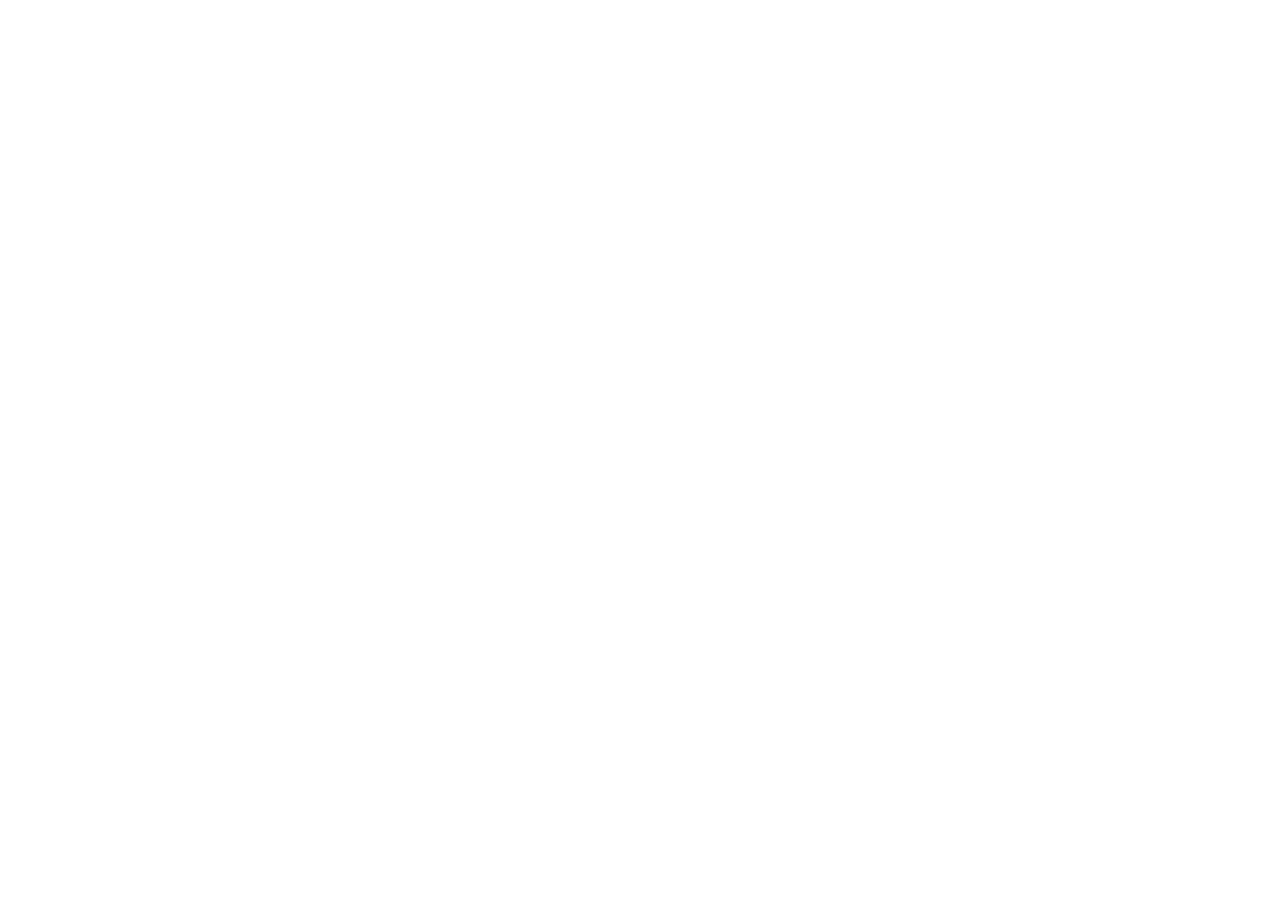
==== blog.html @ 9ce0d679 "Files set up" ====
<!DOCTYPE html>
<html lang="en">
<head>
    <meta charset="UTF-8">
    <meta name="viewport" content="width=device-width, initial-scale=1.0">
    <title>My Blog Posts</title>
    <link rel="stylesheet" href="assets/css/styles.css"/>
    <link rel="stylesheet" href="assets/css/blog.css"/>
</head>
<body>
    <script src="assets/js/logic.js"></script>
    <script src="assets/js/blog.js"></script>
</body>
</html>
---- assets/css/styles.css ----
/* Reset */

/* Dark Mode */
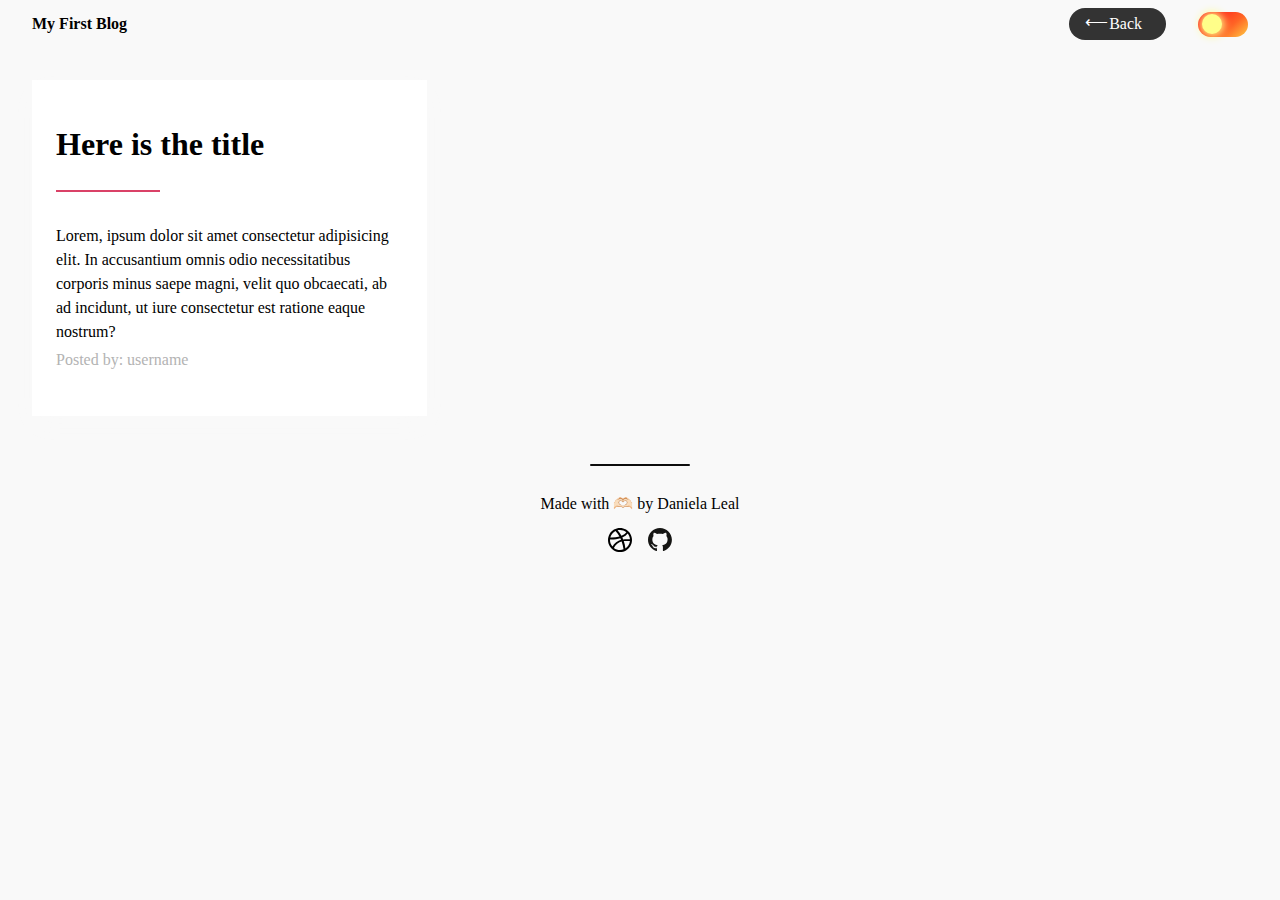
==== commit 32458648: "Created HTML elements and styles for Blog page and finished setting up dark mode" ====
--- a/blog.html
+++ b/blog.html
@@ -7,7 +7,36 @@
     <link rel="stylesheet" href="assets/css/styles.css"/>
     <link rel="stylesheet" href="assets/css/blog.css"/>
 </head>
-<body>
+<body class="light">
+    <header>
+        <h1>My First Blog</h1>
+        <div>
+            <a href="index.html" class="button">Back</a>
+            <input type="checkbox" id="darkmode-toggle" />
+            <label for="darkmode-toggle" class="darkmode-button"></label>
+        </div>
+      </header>
+      <main>
+        
+        <section class="posts-container">
+            <article class="post-item">
+                <h2 class="post-title">Here is the title</h2>
+                <p class="post-content">Lorem, ipsum dolor sit amet consectetur adipisicing elit. In accusantium omnis odio necessitatibus corporis minus saepe magni, velit quo obcaecati, ab ad incidunt, ut iure consectetur est ratione eaque nostrum?</p>
+                <p class="post-user">Posted by: username</p>
+            </article>
+        </section>
+      </main>
+      <footer>
+        <p>Made with 🫶🏻 by Daniela Leal</p>
+        <div class="social-links">
+          <a href="https://dribbble.com/falfada" target="_blank">
+            <img src="assets/img/dribbble-icon.svg" alt="Dribbble Icon"/>
+          </a>
+          <a href="https://github.com/falfada" target="_blank">
+            <img src="assets/img/github-icon.svg" alt="Github Icon"/>
+          </a>
+        </div>
+      </footer>
     <script src="assets/js/logic.js"></script>
     <script src="assets/js/blog.js"></script>
 </body>
--- a/assets/css/styles.css
+++ b/assets/css/styles.css
@@ -1,3 +1,187 @@
+/* Variables */
+:root {
+  --white: #fff;
+  --backgroundBlack: #161616;
+  --black: #0d0d0d;
+  --darkgrey: #333;
+  --grey: #b3b3b3;
+  --lightgrey: #f9f9f9;
+  --cyan: #6fffe9;
+  --raspberry: #da4167;
+}
+
 /* Reset */
+* {
+  margin: 0;
+  padding: 0;
+  box-sizing: border-box;
+}
+html {
+  height: 100%;
+}
 
-/* Dark Mode */+body {
+  min-height: 100%;
+  line-height: 1;
+  font-family: "PT Serif", serif;
+  transition: all .3s ease;
+}
+body.light{
+  background-color: var(--lightgrey);
+}
+body.dark{
+  background-color: var(--backgroundBlack);
+}
+
+h1,
+h2,
+h3,
+h4,
+h5,
+h6 {
+  font-size: 100%;
+}
+
+input,
+select,
+option,
+optgroup,
+textarea,
+button,
+pre,
+code {
+  font-size: 100%;
+  font-family: "PT Serif", serif;
+}
+
+ol,
+ul {
+  list-style: none;
+}
+/* Header */
+header.header-home{
+  width: 100%;
+  padding: .5rem 2rem;
+  display: flex;
+  justify-content: flex-end;
+}
+
+header{
+  width: 100%;
+  padding: .5rem 2rem;
+  display: flex;
+  justify-content: space-between;
+  align-items: center;
+}
+header > div{
+  display: flex;
+  gap: 1rem;
+  align-items: center;
+}
+
+/* Footer */
+footer{
+  width: 100%;
+  padding: 2rem;
+  position: relative;
+  text-align: center;
+  margin-top: 3rem;
+}
+footer::after{
+  content: '';
+  width: 100px;
+  height: 2px;
+  border-radius: 8px;
+  background: var(--black);
+  position: absolute;
+  top: 0;
+  left: 50%;
+  transform: translateX(-50%);
+}
+.social-links{
+  display: flex;
+  justify-content: center;
+  gap: 1rem;
+  margin-top: 1rem;
+}
+.social-links img{
+  width: 24px;
+}
+/* Headings */
+h1.home-title{
+  width: 100%;
+  padding: 0 10rem;
+  font-size: 12rem;
+}
+h2{
+  font-size: 4rem;
+  margin-bottom: 2rem;
+}
+
+/* Dark Mode */
+label.darkmode-button {
+  width: 50px;
+  height: 25px;
+  border-radius: 200px;
+  display: block;
+  cursor: pointer;
+  background-color: #ffcb43;
+  background-image: linear-gradient(
+    319deg,
+    #ffcb43 0%,
+    #ff6425 37%,
+    #ff0016 100%
+  );
+  transition: all 0.3s ease;
+  position: relative;
+}
+label.darkmode-button::after {
+  content: "";
+  width: 20px;
+  height: 20px;
+  border-radius: 100%;
+  background: rgb(255, 254, 137);
+  box-shadow: 0 0 8px 2px rgba(255, 254, 137, 1);
+  position: absolute;
+  top: 50%;
+  left: 4px;
+  transform: translateY(-50%);
+  display: flex;
+  justify-content: center;
+  align-items: center;
+  transition: all 0.3s ease;
+  font-size: 10px;
+}
+#darkmode-toggle:checked + label.darkmode-button {
+  background-color: #2b4162;
+  background-image: linear-gradient(315deg, #2b4162 0%, #12100e 74%);
+  border: .1px solid var(--lightgrey);
+}
+#darkmode-toggle:checked + label.darkmode-button::after {
+  background: var(--white);
+  transform: translate(110%, -50%);
+  box-shadow: 0 0 8px 4px rgba(255, 255, 255, 0.6);
+}
+#darkmode-toggle{
+    width: 0;
+    height: 0;
+    visibility: hidden;
+}
+
+body.dark h1{
+  color: var(--white);
+}
+body.dark h2{
+  color: var(--white);
+}
+body.dark footer{
+  color: var(--white);
+}
+body.dark footer::after{
+  background: var(--white);
+}
+body.dark .social-links a{
+  background: var(--white);
+  border-radius: 50%;
+  padding: .5rem;
+}--- a/assets/css/blog.css
+++ b/assets/css/blog.css
@@ -0,0 +1,73 @@
+a.button{
+    background: var(--darkgrey);
+    color: var(--white);
+    text-decoration: none;
+    padding: .5rem 1.5rem .5rem 2.5rem;
+    border-radius: 50px;
+    position: relative;
+    transition: all .3s ease;
+}
+a.button::before{
+    content: '\27F5';
+    position: absolute;
+    top: 45%;
+    left: 1rem;
+    line-height: 0;
+    transition: all .3s ease;
+}
+a.button:hover::before{
+    left: .8rem;
+}
+
+body.dark a.button{
+    background: var(--white);
+    color: var(--darkgrey);
+}
+.posts-container{
+    width: 100%;
+    padding: 0 2rem;
+    display: grid;
+    gap: 1rem;
+    grid-template-columns: repeat(3, 1fr);
+    margin-top: 2rem;
+}
+.post-item{
+    background: var(--white);
+    box-shadow: 0 10px 25px var(--lightgrey);
+    padding: 3rem 1.5rem;
+    transition: all .3s ease;
+}
+.post-title{
+    position: relative;
+    font-size: 2rem;
+    padding-bottom: 2rem;
+    transition: all .3s ease;
+}
+.post-title::after{
+    content: '';
+    width: 30%;
+    height: 2px;
+    background: var(--raspberry);
+    position: absolute;
+    left: 0;
+    bottom: 0;
+    transition: all .3s ease;
+}
+.post-content{
+    line-height: 1.5;
+    transition: all .3s ease;
+}
+.post-user{
+    color: var(--grey);
+    margin-top: .5rem;
+}
+body.dark .post-item{
+    background: var(--black);
+    box-shadow: 0 10px 25px rgba(0,0,0,.15);
+}
+body.dark .post-content{
+    color: var(--white);
+}
+body.dark .post-title::after{
+    background: var(--cyan);
+}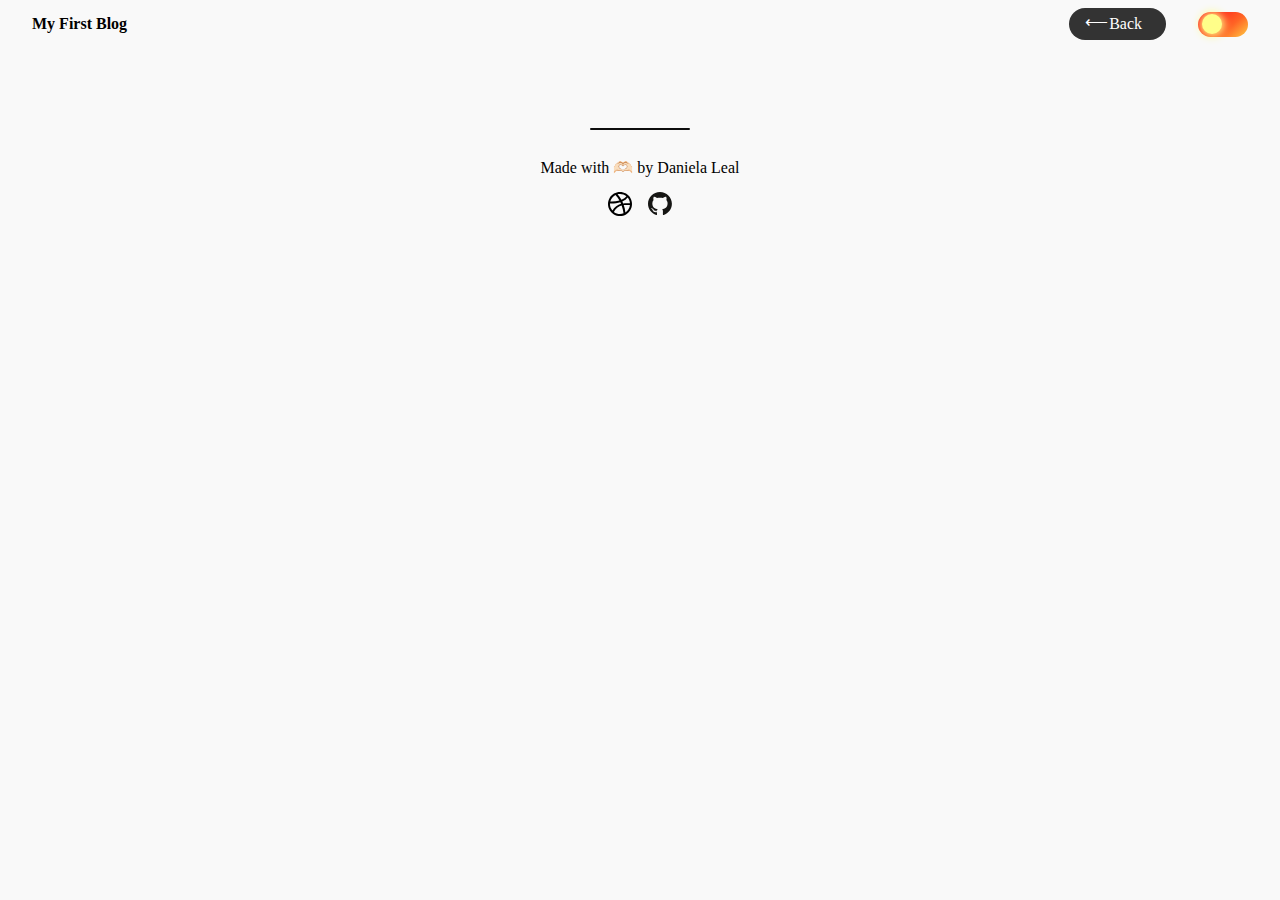
==== commit a478cab1: "Fixing bugs in storing data in local storage and displaying it in the blog file" ====
--- a/blog.html
+++ b/blog.html
@@ -18,12 +18,7 @@
       </header>
       <main>
         
-        <section class="posts-container">
-            <article class="post-item">
-                <h2 class="post-title">Here is the title</h2>
-                <p class="post-content">Lorem, ipsum dolor sit amet consectetur adipisicing elit. In accusantium omnis odio necessitatibus corporis minus saepe magni, velit quo obcaecati, ab ad incidunt, ut iure consectetur est ratione eaque nostrum?</p>
-                <p class="post-user">Posted by: username</p>
-            </article>
+        <section id="posts-container">
         </section>
       </main>
       <footer>
--- a/assets/css/blog.css
+++ b/assets/css/blog.css
@@ -23,7 +23,7 @@
     background: var(--white);
     color: var(--darkgrey);
 }
-.posts-container{
+#posts-container{
     width: 100%;
     padding: 0 2rem;
     display: grid;
@@ -61,6 +61,7 @@
     color: var(--grey);
     margin-top: .5rem;
 }
+/* Dark Mode */
 body.dark .post-item{
     background: var(--black);
     box-shadow: 0 10px 25px rgba(0,0,0,.15);
